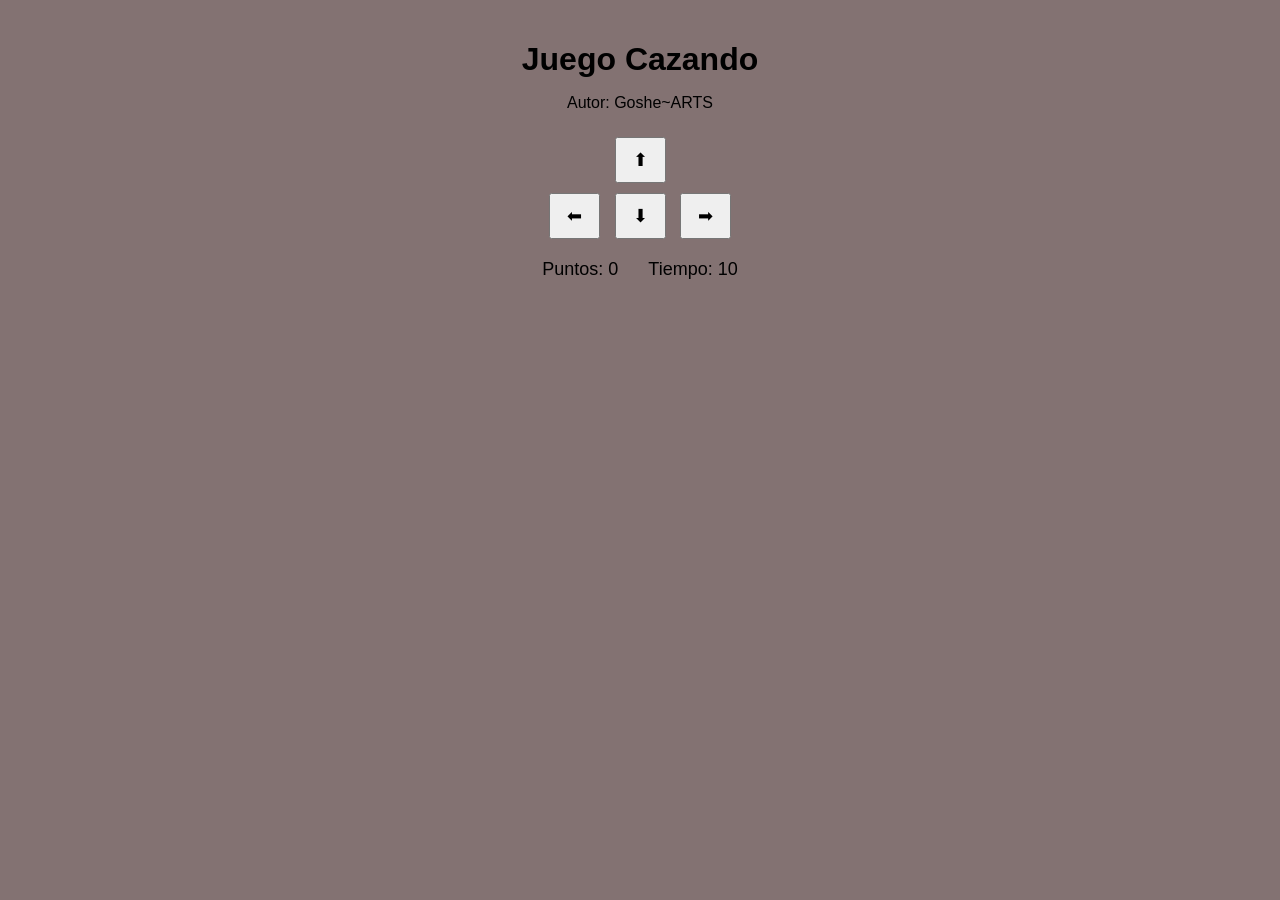
==== cazando.html @ 26deca68 "- repositorio creado - clonacion correcta - recurzos_cazando.zip copiados - referenciado el css - ag" ====
<!DOCTYPE html>
<html>
<head>
  <link rel="styleSheet" href="cazando.css"/>
  <title>Juego Cazando</title>
</head>
<body>

  <h1>Juego Cazando</h1>
  <p>Autor: Goshe~ARTS</p>

  <div class="controles">
    <button>⬆</button>
    <br>
    <button>⬅</button>
    <button>⬇</button>
    <button>➡</button>
  </div>


  <div class="panel">
    <span>Puntos: <span id="puntos">0</span></span>
    <span>Tiempo: <span id="tiempo">10</span></span>
  </div>

  <p id="mensaje"></p>


</body>
</html>
---- cazando.css ----
body {
  text-align: center;
  font-family: Arial, sans-serif;
  background: #837272;
  margin: 0;
  padding: 20px;
}

h1 {
  margin-bottom: 5px;
}

.panel {
  margin: 15px 0;
  font-size: 18px;
  display: flex;
  justify-content: center;
  gap: 30px;
}

canvas {
  background: white;
  border: 2px solid black;
}

.controles {
  margin-top: 20px;
}

button {
  margin: 5px;
  padding: 10px 16px;
  font-size: 18px;
  cursor: pointer;
}

#mensaje {
  font-size: 20px;
  font-weight: bold;
  color: darkred;
  margin-top: 15px;
}
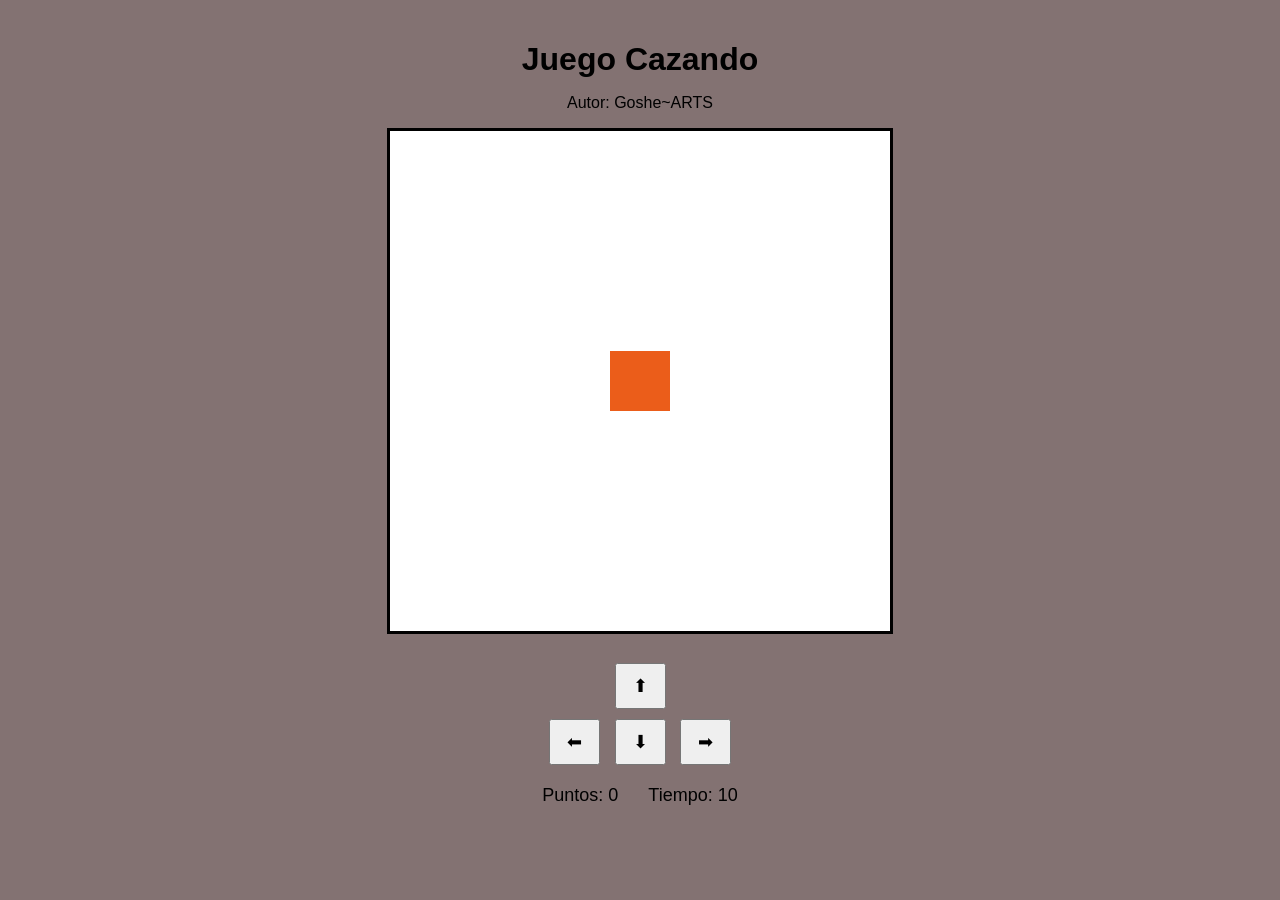
==== commit e9c02ddb: "- referenciado el js - agregado el canvas - contexto del canvas obtenido - creada la funcion grafica" ====
--- a/cazando.html
+++ b/cazando.html
@@ -4,11 +4,11 @@
   <link rel="styleSheet" href="cazando.css"/>
   <title>Juego Cazando</title>
 </head>
-<body>
+<body onload="graficarGato();">
 
   <h1>Juego Cazando</h1>
   <p>Autor: Goshe~ARTS</p>
-
+  <canvas id="areaJuego" width="500" height="500"></canvas>
   <div class="controles">
     <button>⬆</button>
     <br>
@@ -25,6 +25,6 @@
 
   <p id="mensaje"></p>
 
-
+<script src="cazando.js"></script>
 </body>
 </html>
--- a/cazando.css
+++ b/cazando.css
@@ -20,7 +20,7 @@
 
 canvas {
   background: white;
-  border: 2px solid black;
+  border: 3px solid black;
 }
 
 .controles {
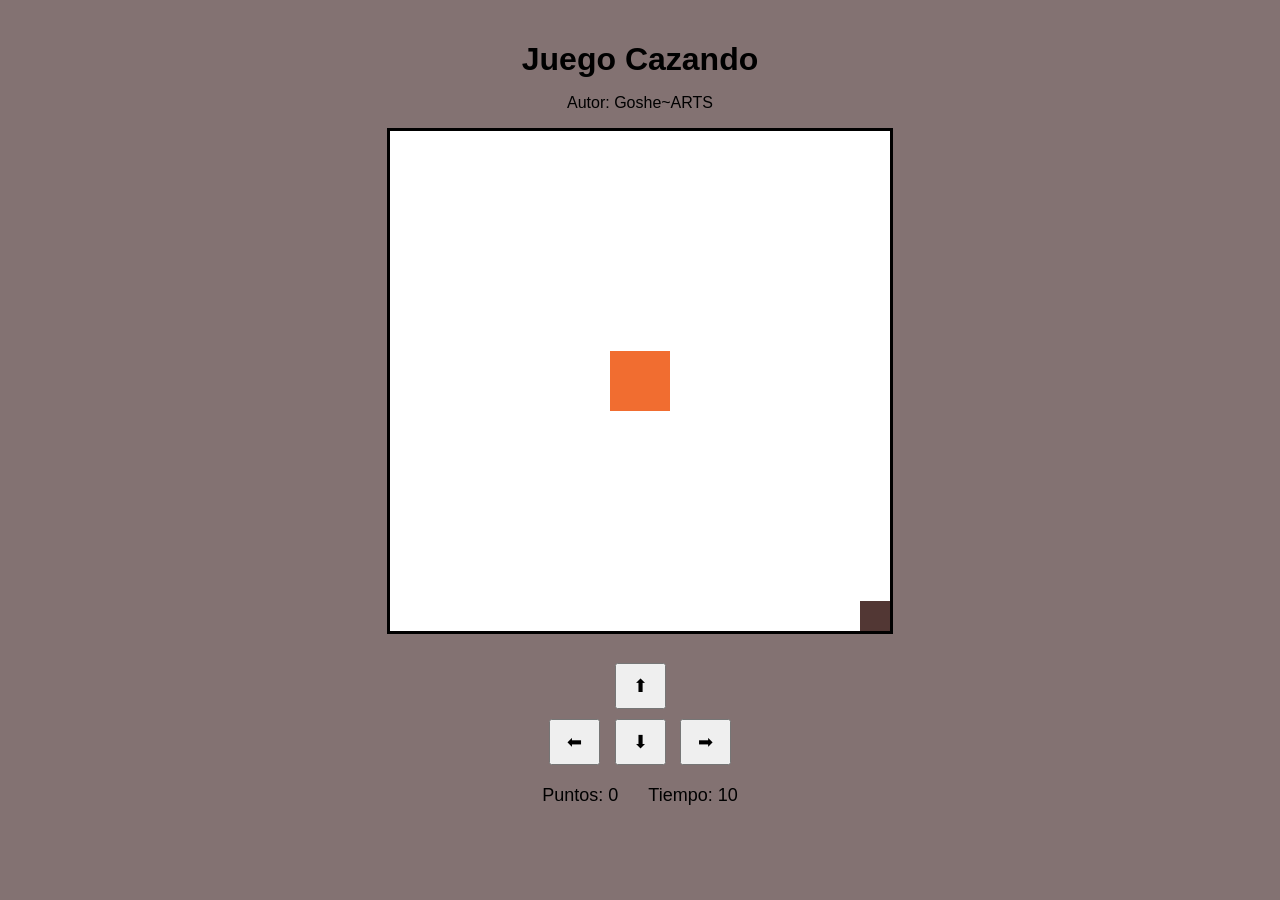
==== commit 216b1cd8: "- creada funcion graficarComida - creada funcion iniciarJuego - evento onload modificado - definidas" ====
--- a/cazando.html
+++ b/cazando.html
@@ -4,7 +4,7 @@
   <link rel="styleSheet" href="cazando.css"/>
   <title>Juego Cazando</title>
 </head>
-<body onload="graficarGato();">
+<body onload="iniciarJuego();">
 
   <h1>Juego Cazando</h1>
   <p>Autor: Goshe~ARTS</p>
